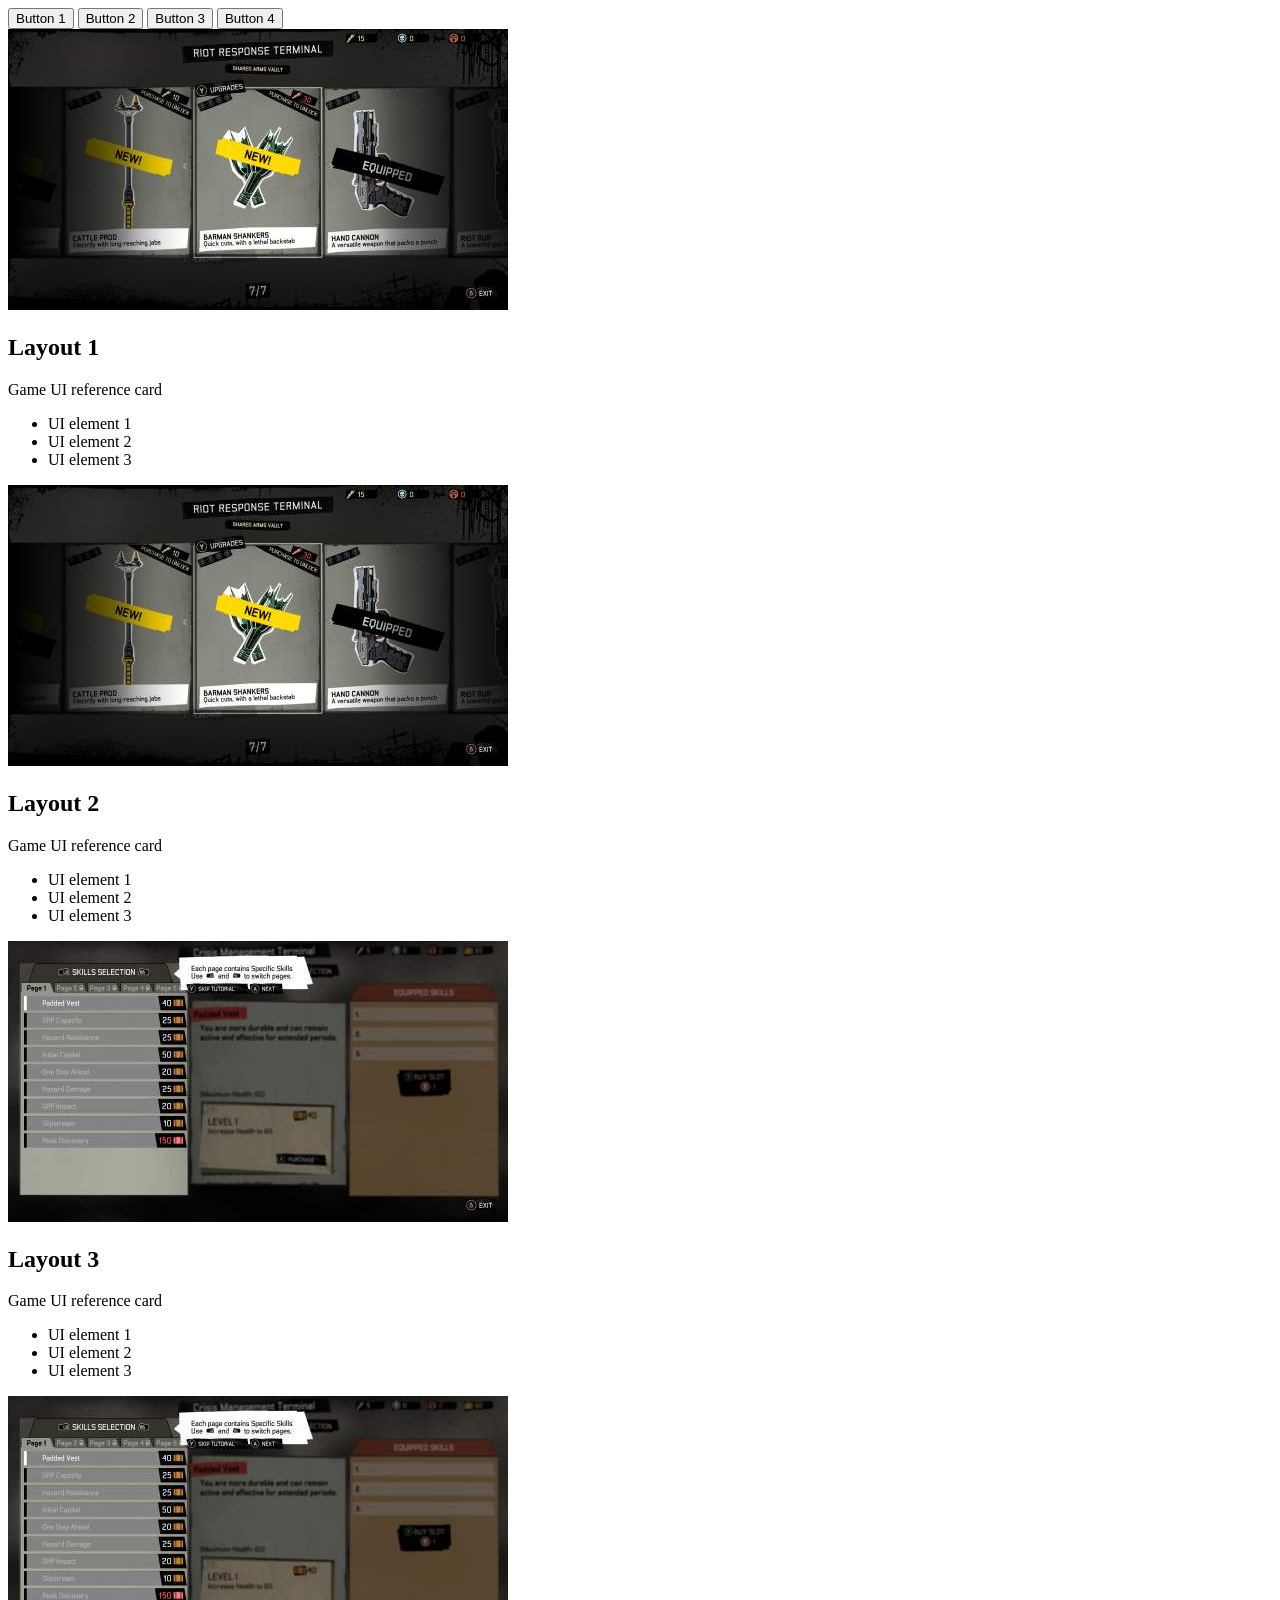
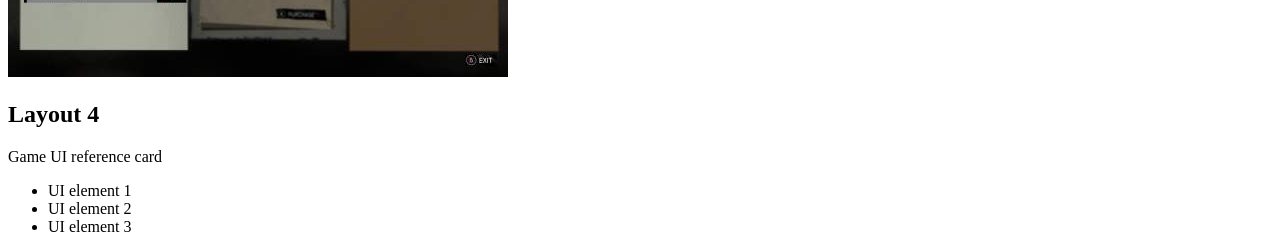
==== week4/Layouts/assets/index.html @ ccb94479 "Add files via upload Week 4: Using Layouts" ====
<!DOCTYPE html>
<html lang="en">
<head>
    <meta charset="UTF-8">
    <meta name="viewport" content="width=device-width, initial-scale=1.0">
    <title>Week4 Layout Assignment</title>
    <link rel="stylesheet" href="styles.css">
</head>
<body>
    <!-- sticky导航栏（得分点2、3） -->
    <nav class="sticky-nav">
        <button>Button 1</button>
        <button>Button 2</button>
        <button>Button 3</button>
        <button>Button 4</button>
    </nav>

    <!-- 外层Grid容器（得分点4） -->
    <main class="card-grid">
        <!-- 卡片1：卡片div内部用flex（得分点5、6） -->
        <div class="card">
            <div class="card-image">
                <img src="layout2.jpg" alt="Game UI layout 1">
            </div>
            <div class="card-text">
                <h2>Layout 1</h2>
                <p>Game UI reference card</p>
                <ul>
                    <li>UI element 1</li>
                    <li>UI element 2</li>
                    <li>UI element 3</li>
                </ul>
            </div>
        </div>
        <div class="card">
            <div class="card-image">
                <img src="layout2.jpg" alt="Game UI layout 2">
            </div>
            <div class="card-text">
                <h2>Layout 2</h2>
                <p>Game UI reference card</p>
                <ul>
                    <li>UI element 1</li>
                    <li>UI element 2</li>
                    <li>UI element 3</li>
                </ul>
            </div>
        </div>
        <div class="card">
            <div class="card-image">
                <img src="layout3.jpg" alt="Game UI layout 3">
            </div>
            <div class="card-text">
                <h2>Layout 3</h2>
                <p>Game UI reference card</p>
                <ul>
                    <li>UI element 1</li>
                    <li>UI element 2</li>
                    <li>UI element 3</li>
                </ul>
            </div>
        </div>
        <div class="card">
            <div class="card-image">
                <img src="layout3.jpg" alt="Game UI layout 4">
            </div>
            <div class="card-text">
                <h2>Layout 4</h2>
                <p>Game UI reference card</p>
                <ul>
                    <li>UI element 1</li>
                    <li>UI element 2</li>
                    <li>UI element 3</li>
                </ul>
            </div>
        </div>
    </main>
</body>
</html>
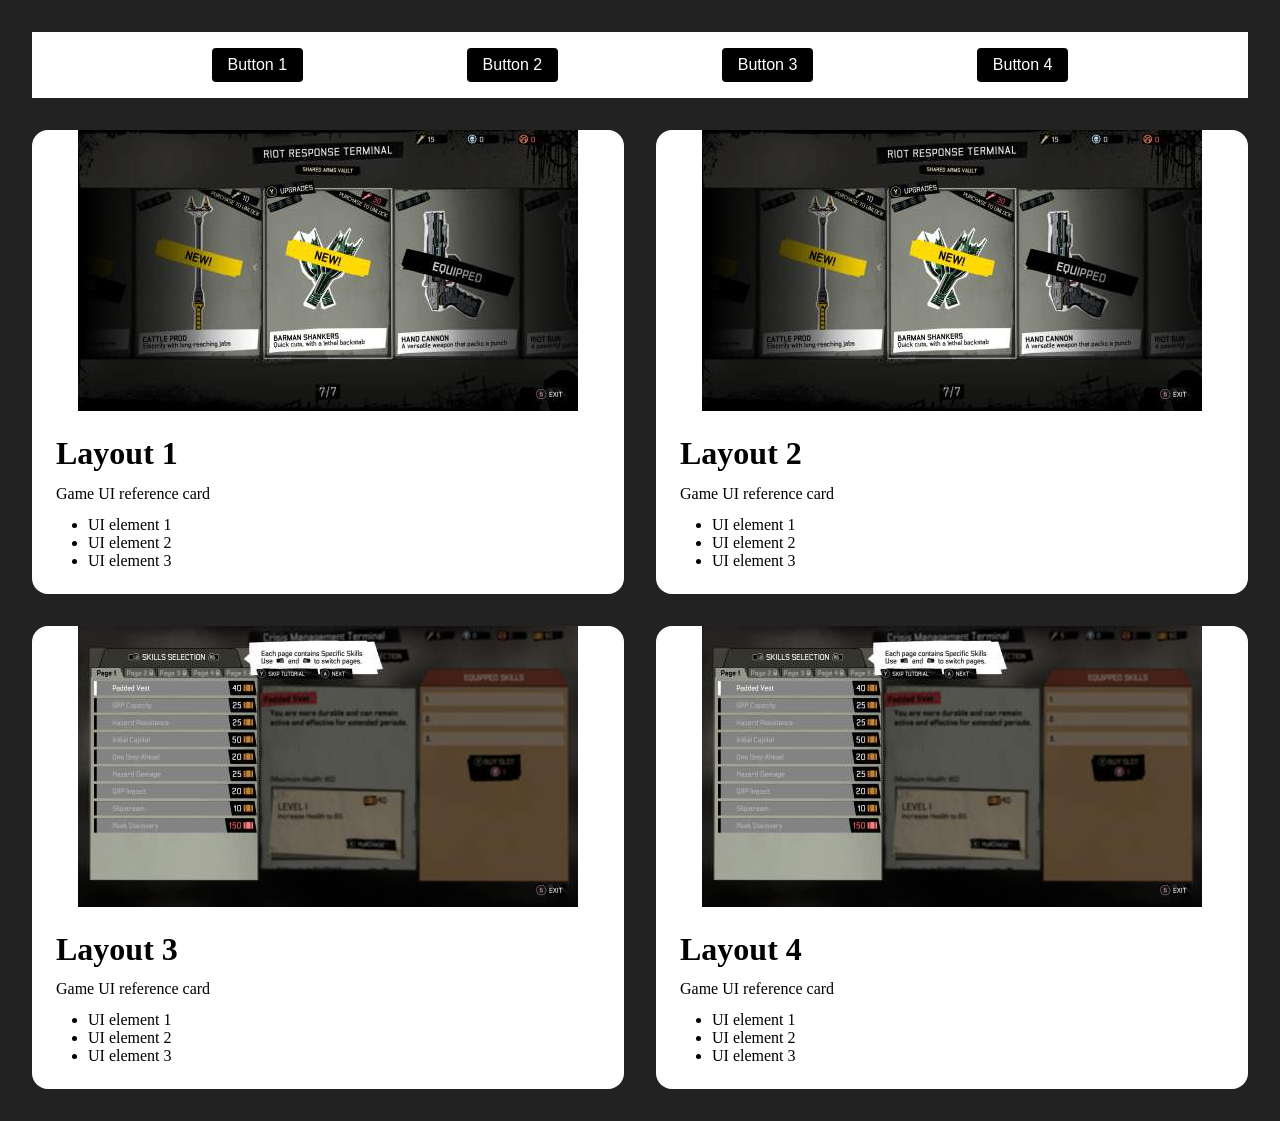
==== commit abc318f6: "Add files via upload" ====
--- a/week4/Layouts/assets/index.html
+++ b/week4/Layouts/assets/index.html
@@ -7,7 +7,7 @@
     <link rel="stylesheet" href="styles.css">
 </head>
 <body>
-    <!-- sticky导航栏（得分点2、3） -->
+    <!-- sticky导航栏 -->
     <nav class="sticky-nav">
         <button>Button 1</button>
         <button>Button 2</button>
@@ -15,9 +15,8 @@
         <button>Button 4</button>
     </nav>
 
-    <!-- 外层Grid容器（得分点4） -->
+    <!-- ✅ 所有卡片必须放在这个card-grid里面！！这就是外层Grid容器 -->
     <main class="card-grid">
-        <!-- 卡片1：卡片div内部用flex（得分点5、6） -->
         <div class="card">
             <div class="card-image">
                 <img src="layout2.jpg" alt="Game UI layout 1">
--- a/week4/Layouts/assets/styles.css
+++ b/week4/Layouts/assets/styles.css
@@ -0,0 +1,86 @@
+html {
+    font-size: 16px;
+}
+
+* {
+    box-sizing: border-box;
+    margin: 0;
+    padding: 0;
+}
+
+body {
+    padding: 2rem;
+    background-color: #222;
+}
+
+/* 置顶导航 sticky */
+.sticky-nav {
+    position: sticky;
+    top: 0;
+    display: flex;
+    justify-content: space-evenly;
+    align-items: center;
+    background: #ffffff;
+    padding: 1rem;
+    z-index: 999;
+    margin-bottom: 2rem;
+}
+
+.sticky-nav button {
+    padding: 0.5rem 1rem;
+    font-size: 1rem;
+    border: none;
+    background: #000;
+    color: white;
+    border-radius: 4px;
+}
+
+/* ✅ 外层Grid！！这一行是你丢失的关键 */
+.card-grid {
+    display: grid;
+    grid-template-columns: repeat(2, 1fr);
+    gap: 2rem;
+}
+
+/* 卡片内部 flex（得分点） */
+.card {
+    display: flex;
+    flex-direction: column;
+    align-items: center;
+    background: white;
+    border-radius: 16px;
+    overflow: hidden;
+}
+
+.card-image img {
+    width: 100%;
+    height: auto;
+    display: block;
+}
+
+.card-text {
+    padding: 1.5rem;
+    width: 100%;
+}
+.card-text h2 {
+    font-size: 2rem;
+    margin-bottom: 0.8rem;
+}
+.card-text p {
+    font-size: 1rem;
+    margin-bottom: 0.8rem;
+}
+.card-text ul {
+    padding-left: 2rem;
+    font-size: 1rem;
+}
+
+/* 移动端720px以内，变成1列 */
+@media (max-width: 720px) {
+    html {
+        font-size: 12px;
+    }
+    .card-grid {
+        grid-template-columns: 1fr;
+    }
+}
